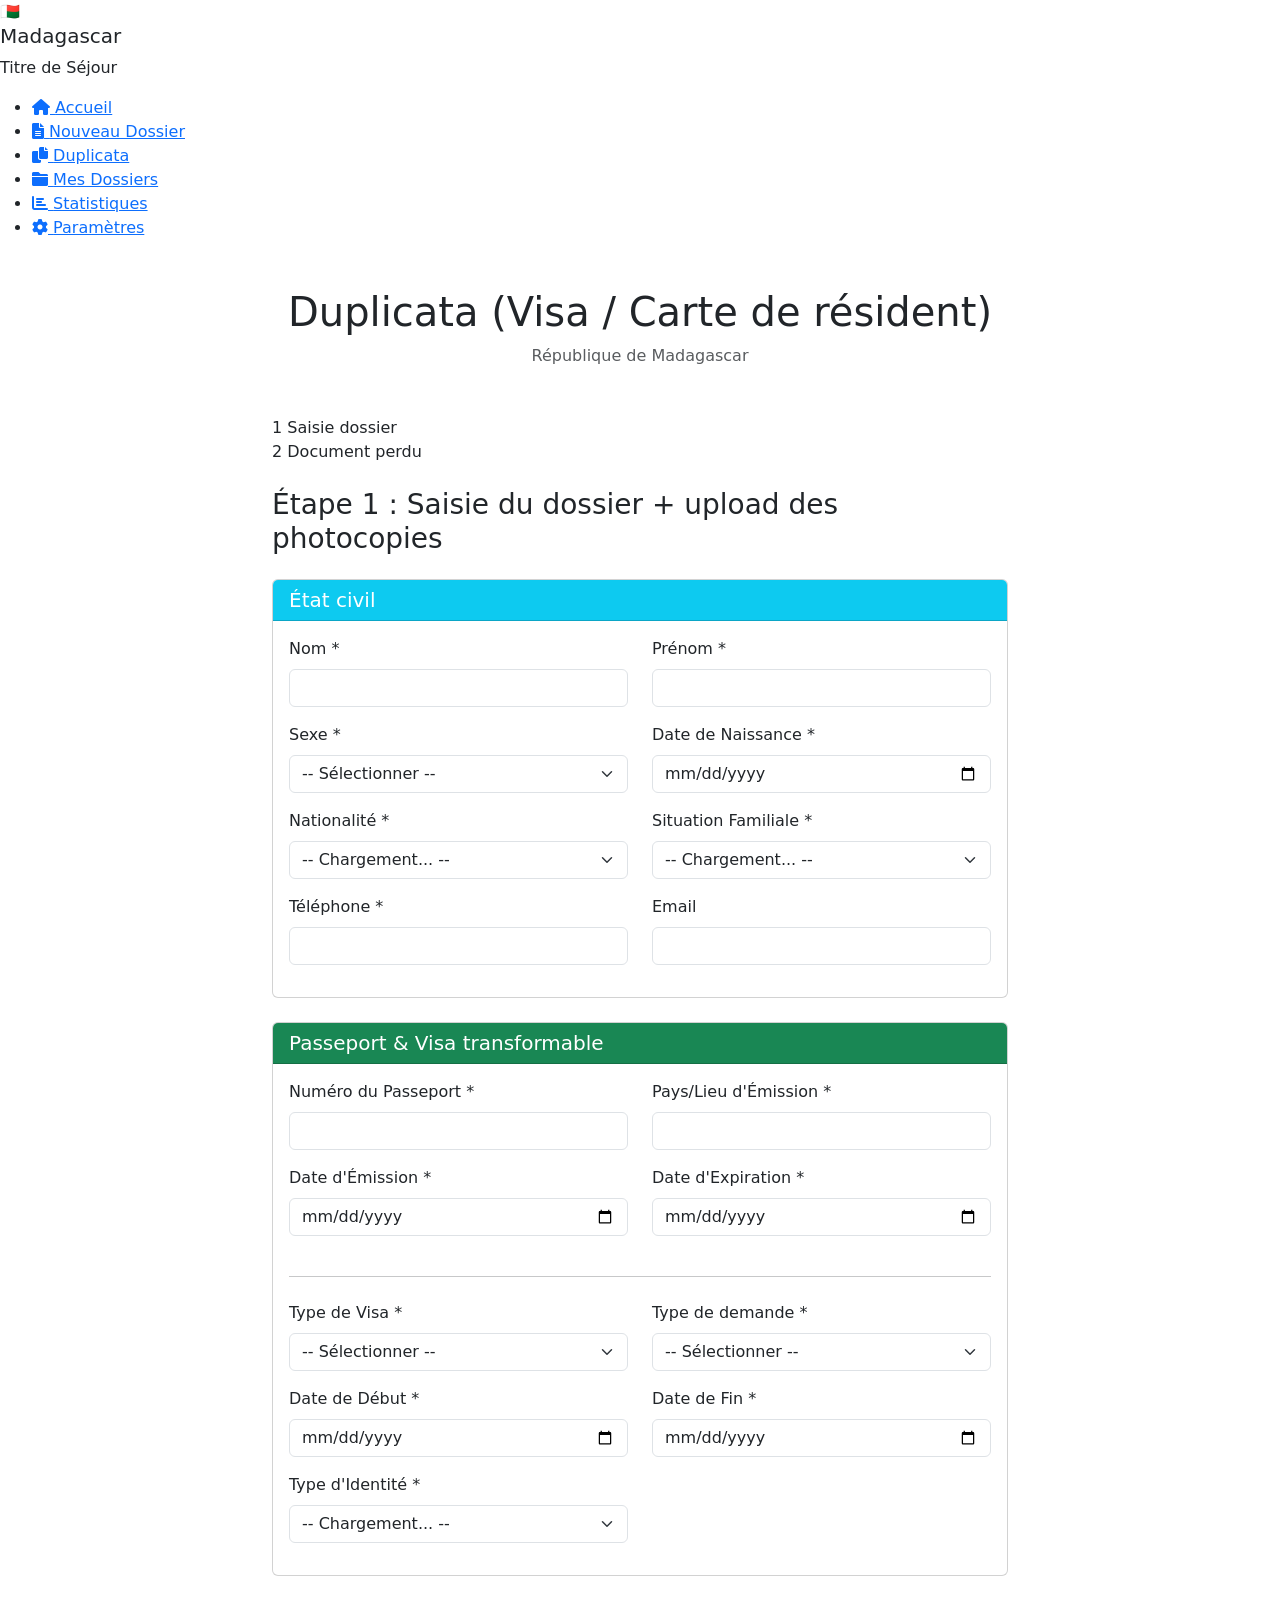
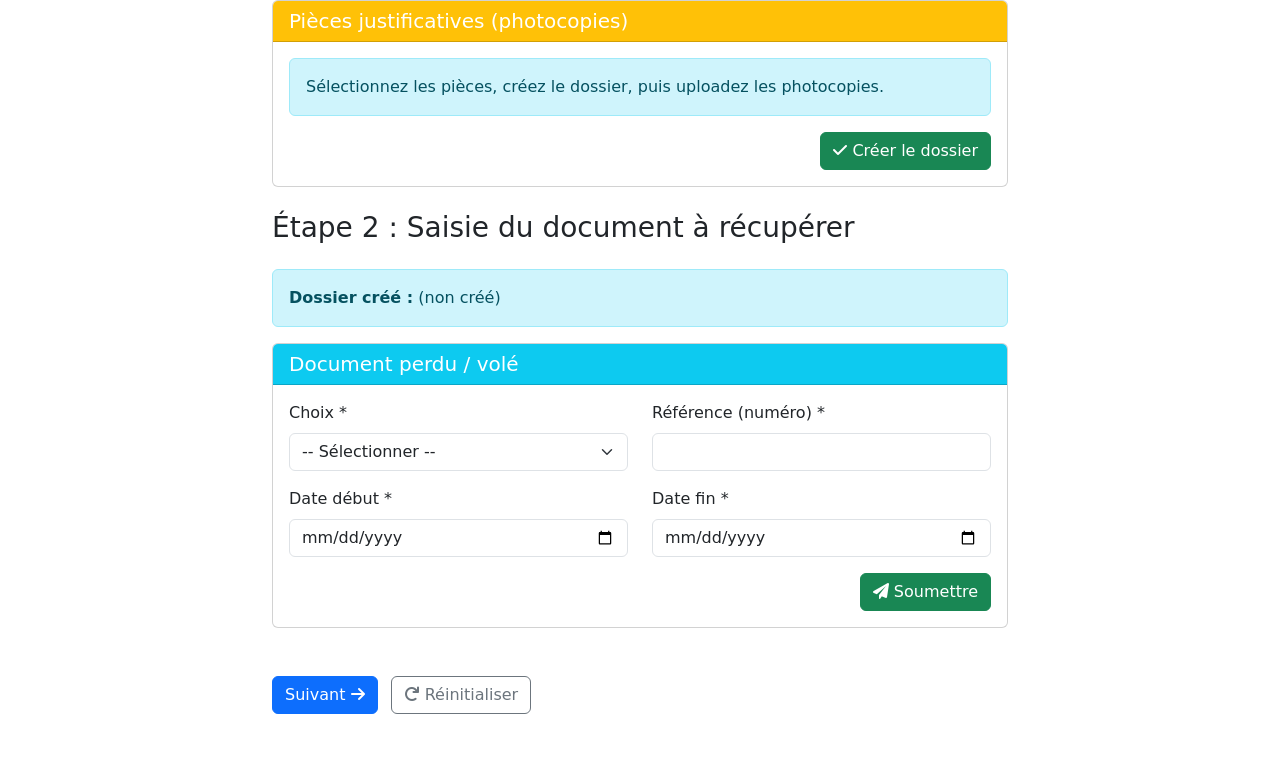
==== src/main/resources/templates/duplicata-dossier.html @ d2daabf0 "Create formulaire duplicata" ====
<!DOCTYPE html>
<html lang="fr" xmlns:th="http://www.thymeleaf.org">
<head>
    <meta charset="UTF-8">
    <meta name="viewport" content="width=device-width, initial-scale=1.0">
    <title>Duplicata - Madagascar</title>
    <link rel="stylesheet" href="https://cdn.jsdelivr.net/npm/bootstrap@5.1.3/dist/css/bootstrap.min.css">
    <link rel="stylesheet" href="https://cdnjs.cloudflare.com/ajax/libs/font-awesome/6.0.0/css/all.min.css">
    <link rel="stylesheet" th:href="@{/css/formulaire-dossier.css}">
</head>
<body>
    <!-- Sidebar Navigation -->
    <nav class="sidebar">
        <div class="sidebar-header">
            <div class="flag">🇲🇬</div>
            <h5>Madagascar</h5>
            <p>Titre de Séjour</p>
        </div>
        <ul class="sidebar-nav">
            <li>
                <a href="/">
                    <i class="fas fa-home"></i>
                    <span>Accueil</span>
                </a>
            </li>
            <li>
                <a href="/formulaire-dossier">
                    <i class="fas fa-file-alt"></i>
                    <span>Nouveau Dossier</span>
                </a>
            </li>
            <li>
                <a href="/duplicata" class="active">
                    <i class="fas fa-copy"></i>
                    <span>Duplicata</span>
                </a>
            </li>
            <li>
                <a href="#" onclick="alert('Fonctionnalité en développement')">
                    <i class="fas fa-folder"></i>
                    <span>Mes Dossiers</span>
                </a>
            </li>
            <li>
                <a href="#" onclick="alert('Fonctionnalité en développement')">
                    <i class="fas fa-chart-bar"></i>
                    <span>Statistiques</span>
                </a>
            </li>
            <li>
                <a href="#" onclick="alert('Fonctionnalité en développement')">
                    <i class="fas fa-cog"></i>
                    <span>Paramètres</span>
                </a>
            </li>
        </ul>
    </nav>

    <!-- Main Content -->
    <div class="main-content">
        <div class="container mt-5 mb-5">
            <div class="row">
                <div class="col-lg-8 mx-auto">
                    <!-- Header -->
                    <div class="header-section mb-5">
                        <h1 class="text-center">Duplicata (Visa / Carte de résident)</h1>
                        <p class="text-center text-muted">République de Madagascar</p>
                    </div>

                    <!-- Progress Bar -->
                    <div class="progress-container mb-4">
                        <div class="progress-bar" id="progressBar"></div>
                        <div class="progress-steps">
                            <div class="step active" id="step1-indicator">
                                <span class="step-number">1</span>
                                <span class="step-label">Saisie dossier</span>
                            </div>
                            <div class="step" id="step2-indicator">
                                <span class="step-number">2</span>
                                <span class="step-label">Document perdu</span>
                            </div>
                        </div>
                    </div>

                    <!-- Alert Messages -->
                    <div id="alertContainer"></div>

                    <!-- Main Form -->
                    <form id="mainForm" novalidate>
                        <!-- ÉTAPE 1: SAISIE DOSSIER (état civil + passeport + pièces + upload) -->
                        <div class="form-step active" id="step1">
                            <h3 class="mb-4">Étape 1 : Saisie du dossier + upload des photocopies</h3>

                            <div class="card mb-4">
                                <div class="card-header bg-info text-white">
                                    <h5 class="mb-0">État civil</h5>
                                </div>
                                <div class="card-body">
                                    <div class="row">
                                        <div class="col-md-6">
                                            <div class="mb-3">
                                                <label for="nom" class="form-label">Nom *</label>
                                                <input type="text" class="form-control" id="nom" required>
                                            </div>
                                        </div>
                                        <div class="col-md-6">
                                            <div class="mb-3">
                                                <label for="prenom" class="form-label">Prénom *</label>
                                                <input type="text" class="form-control" id="prenom" required>
                                            </div>
                                        </div>
                                    </div>

                                    <div class="row">
                                        <div class="col-md-6">
                                            <div class="mb-3">
                                                <label for="sexe" class="form-label">Sexe *</label>
                                                <select class="form-select" id="sexe" required>
                                                    <option value="">-- Sélectionner --</option>
                                                    <option value="M">Masculin</option>
                                                    <option value="F">Féminin</option>
                                                </select>
                                            </div>
                                        </div>
                                        <div class="col-md-6">
                                            <div class="mb-3">
                                                <label for="dateNaissance" class="form-label">Date de Naissance *</label>
                                                <input type="date" class="form-control" id="dateNaissance" required>
                                            </div>
                                        </div>
                                    </div>

                                    <div class="row">
                                        <div class="col-md-6">
                                            <div class="mb-3">
                                                <label for="nationalite" class="form-label">Nationalité *</label>
                                                <select class="form-select" id="nationalite" required>
                                                    <option value="">-- Chargement... --</option>
                                                </select>
                                            </div>
                                        </div>
                                        <div class="col-md-6">
                                            <div class="mb-3">
                                                <label for="situationFamiliale" class="form-label">Situation Familiale *</label>
                                                <select class="form-select" id="situationFamiliale" required>
                                                    <option value="">-- Chargement... --</option>
                                                </select>
                                            </div>
                                        </div>
                                    </div>

                                    <div class="row">
                                        <div class="col-md-6">
                                            <div class="mb-3">
                                                <label for="telephone" class="form-label">Téléphone *</label>
                                                <input type="tel" class="form-control" id="telephone" required>
                                            </div>
                                        </div>
                                        <div class="col-md-6">
                                            <div class="mb-3">
                                                <label for="email" class="form-label">Email</label>
                                                <input type="email" class="form-control" id="email">
                                            </div>
                                        </div>
                                    </div>
                                </div>
                            </div>

                            <div class="card mb-4">
                                <div class="card-header bg-success text-white">
                                    <h5 class="mb-0">Passeport & Visa transformable</h5>
                                </div>
                                <div class="card-body">
                                    <div class="row">
                                        <div class="col-md-6">
                                            <div class="mb-3">
                                                <label for="numeroPasseport" class="form-label">Numéro du Passeport *</label>
                                                <input type="text" class="form-control" id="numeroPasseport" required>
                                            </div>
                                        </div>
                                        <div class="col-md-6">
                                            <div class="mb-3">
                                                <label for="lieuEmissionPasseport" class="form-label">Pays/Lieu d'Émission *</label>
                                                <input type="text" class="form-control" id="lieuEmissionPasseport" required>
                                            </div>
                                        </div>
                                    </div>

                                    <div class="row">
                                        <div class="col-md-6">
                                            <div class="mb-3">
                                                <label for="dateEmissionPasseport" class="form-label">Date d'Émission *</label>
                                                <input type="date" class="form-control" id="dateEmissionPasseport" required>
                                            </div>
                                        </div>
                                        <div class="col-md-6">
                                            <div class="mb-3">
                                                <label for="dateExpirationPasseport" class="form-label">Date d'Expiration *</label>
                                                <input type="date" class="form-control" id="dateExpirationPasseport" required>
                                            </div>
                                        </div>
                                    </div>

                                    <hr class="my-4" />

                                    <div class="row">
                                        <div class="col-md-6">
                                            <div class="mb-3">
                                                <label for="typeVisa" class="form-label">Type de Visa *</label>
                                                <select class="form-select" id="typeVisa" required>
                                                    <option value="">-- Sélectionner --</option>
                                                </select>
                                            </div>
                                        </div>
                                        <div class="col-md-6">
                                            <div class="mb-3">
                                                <label for="typeDemande" class="form-label">Type de demande *</label>
                                                <select class="form-select" id="typeDemande" required>
                                                    <option value="">-- Sélectionner --</option>
                                                </select>
                                            </div>
                                        </div>
                                    </div>

                                    <div class="row">
                                        <div class="col-md-6">
                                            <div class="mb-3">
                                                <label for="dateDebutVisa" class="form-label">Date de Début *</label>
                                                <input type="date" class="form-control" id="dateDebutVisa" required>
                                            </div>
                                        </div>
                                        <div class="col-md-6">
                                            <div class="mb-3">
                                                <label for="dateFinVisa" class="form-label">Date de Fin *</label>
                                                <input type="date" class="form-control" id="dateFinVisa" required>
                                            </div>
                                        </div>
                                    </div>

                                    <div class="row">
                                        <div class="col-md-6">
                                            <div class="mb-3">
                                                <label for="typeIdentite" class="form-label">Type d'Identité *</label>
                                                <select class="form-select" id="typeIdentite" required>
                                                    <option value="">-- Chargement... --</option>
                                                </select>
                                            </div>
                                        </div>
                                    </div>
                                </div>
                            </div>

                            <div class="card mb-4">
                                <div class="card-header bg-warning text-white">
                                    <h5 class="mb-0">Pièces justificatives (photocopies)</h5>
                                </div>
                                <div class="card-body">
                                    <div class="alert alert-info mb-3">
                                        Sélectionnez les pièces, créez le dossier, puis uploadez les photocopies.
                                    </div>

                                    <div id="catalogueContainer"></div>

                                    <div class="d-flex gap-2 justify-content-end mt-3">
                                        <button type="button" class="btn btn-success" id="btnCreerDossier">
                                            <i class="fas fa-check"></i> Créer le dossier
                                        </button>
                                    </div>

                                    <div class="mt-4" id="piecesSection" style="display:none;">
                                        <div class="progress-section mb-3">
                                            <div class="d-flex justify-content-between align-items-center mb-2">
                                                <div class="fw-semibold">Progression des uploads</div>
                                                <div class="text-muted"><span id="piecesFournies">0</span> / <span id="piecesTotal">0</span></div>
                                            </div>
                                            <div class="progress">
                                                <div class="progress-bar" id="progressPieces" style="width: 0%;"><span id="progressPiecesText">0%</span></div>
                                            </div>
                                        </div>
                                        <div id="piecesList" class="pieces-container"></div>
                                    </div>
                                </div>
                            </div>
                        </div>

                        <!-- ÉTAPE 2: DOCUMENT PERDU -->
                        <div class="form-step" id="step2">
                            <h3 class="mb-4">Étape 2 : Saisie du document à récupérer</h3>

                            <div class="alert alert-info">
                                <strong>Dossier créé :</strong> <span id="resumeDossier">(non créé)</span>
                            </div>

                            <div class="card">
                                <div class="card-header bg-info text-white">
                                    <h5 class="mb-0">Document perdu / volé</h5>
                                </div>
                                <div class="card-body">
                                    <div class="row">
                                        <div class="col-md-6">
                                            <div class="mb-3">
                                                <label for="documentType" class="form-label">Choix *</label>
                                                <select class="form-select" id="documentType" required>
                                                    <option value="">-- Sélectionner --</option>
                                                    <option value="VISA">Visa</option>
                                                    <option value="CARTE_RESIDENT">Carte de résident</option>
                                                </select>
                                            </div>
                                        </div>
                                        <div class="col-md-6">
                                            <div class="mb-3">
                                                <label for="documentReference" class="form-label">Référence (numéro) *</label>
                                                <input type="text" class="form-control" id="documentReference" required>
                                            </div>
                                        </div>
                                    </div>

                                    <div class="row">
                                        <div class="col-md-6">
                                            <div class="mb-3">
                                                <label for="documentDateDebut" class="form-label">Date début *</label>
                                                <input type="date" class="form-control" id="documentDateDebut" required>
                                            </div>
                                        </div>
                                        <div class="col-md-6">
                                            <div class="mb-3">
                                                <label for="documentDateFin" class="form-label">Date fin *</label>
                                                <input type="date" class="form-control" id="documentDateFin" required>
                                            </div>
                                        </div>
                                    </div>

                                    <div class="d-flex justify-content-end">
                                        <button type="button" class="btn btn-success" id="btnSoumettre">
                                            <i class="fas fa-paper-plane"></i> Soumettre
                                        </button>
                                    </div>
                                </div>
                            </div>
                        </div>

                        <!-- Form Controls -->
                        <div class="form-controls mt-5">
                            <button type="button" class="btn btn-secondary" id="btnPrecedent" style="display: none;">
                                <i class="fas fa-arrow-left"></i> Précédent
                            </button>
                            <button type="button" class="btn btn-primary" id="btnSuivant">
                                Suivant <i class="fas fa-arrow-right"></i>
                            </button>
                            <button type="reset" class="btn btn-outline-secondary ms-2" id="btnReset">
                                <i class="fas fa-redo"></i> Réinitialiser
                            </button>
                        </div>
                    </form>
                </div>
            </div>
        </div>
    </div>

    <script src="https://cdn.jsdelivr.net/npm/bootstrap@5.1.3/dist/js/bootstrap.bundle.min.js"></script>
    <script th:src="@{/js/duplicata-dossier.js}"></script>
</body>
</html>
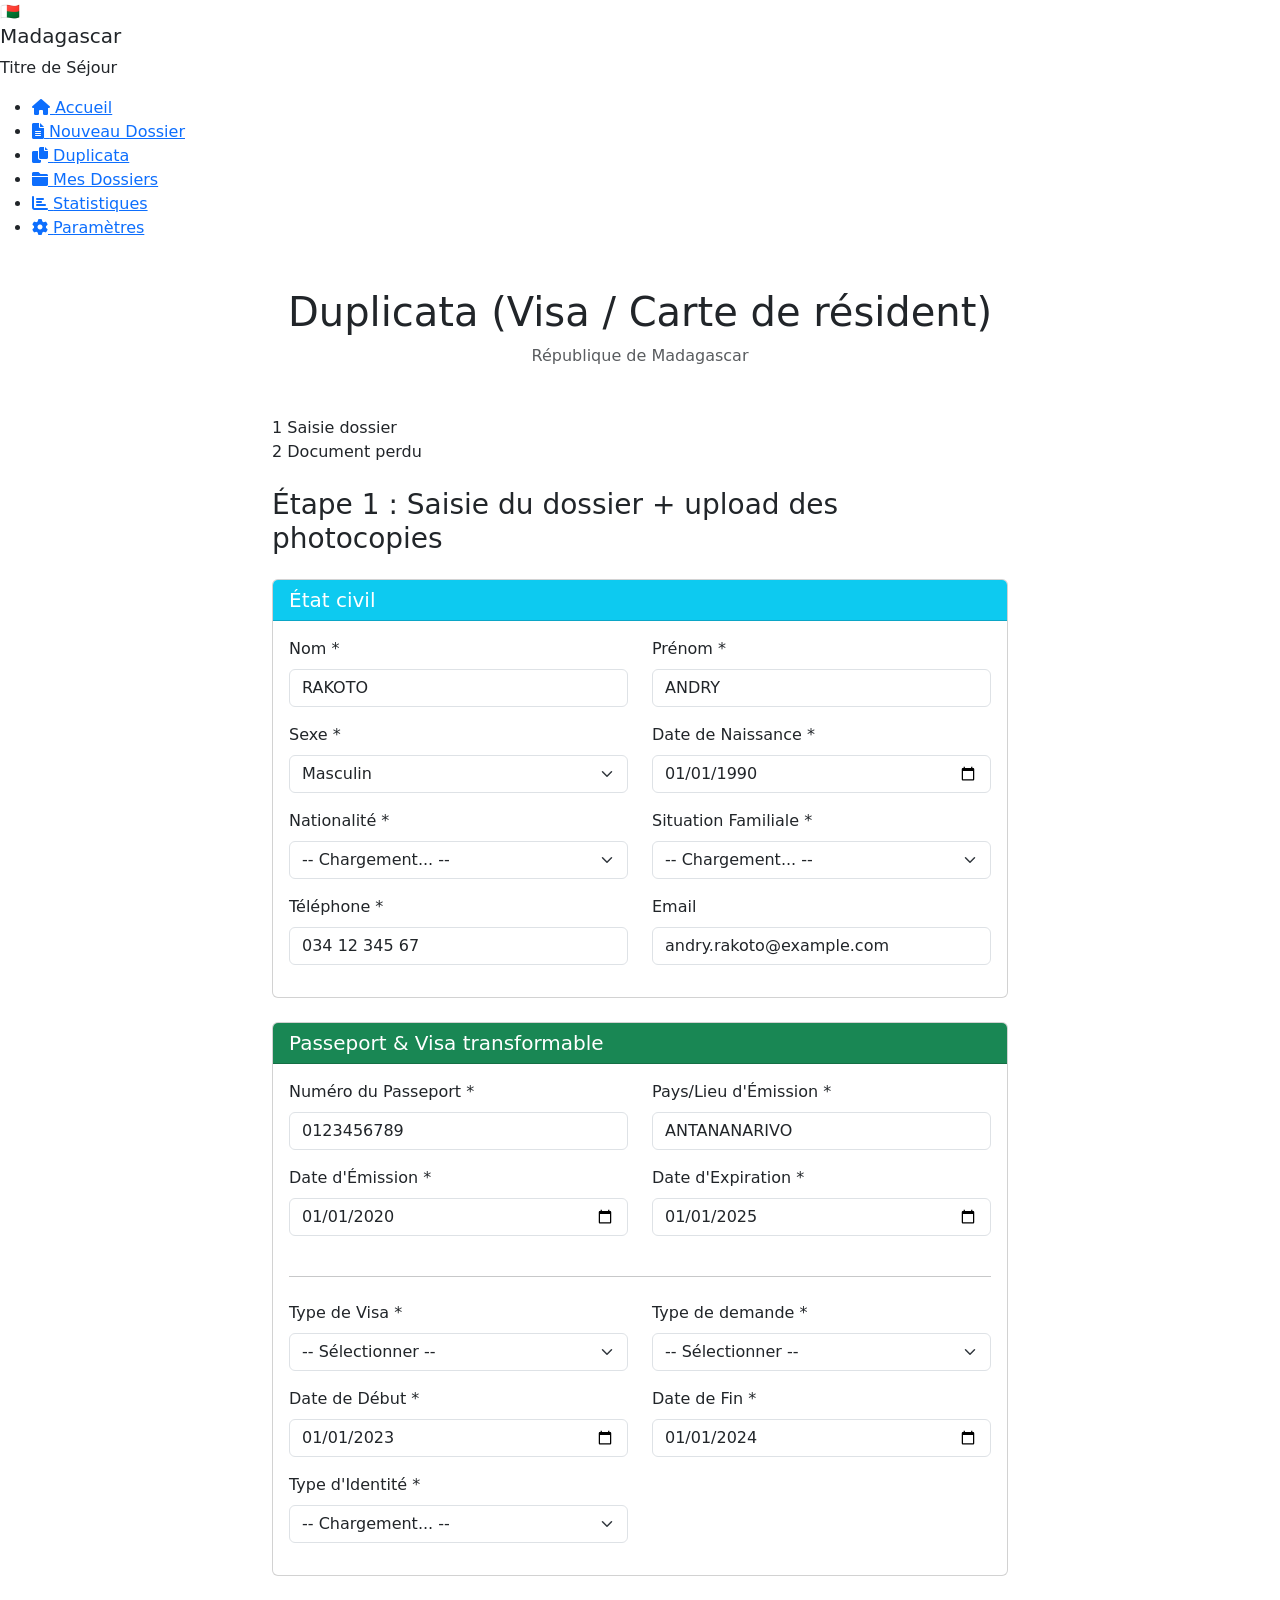
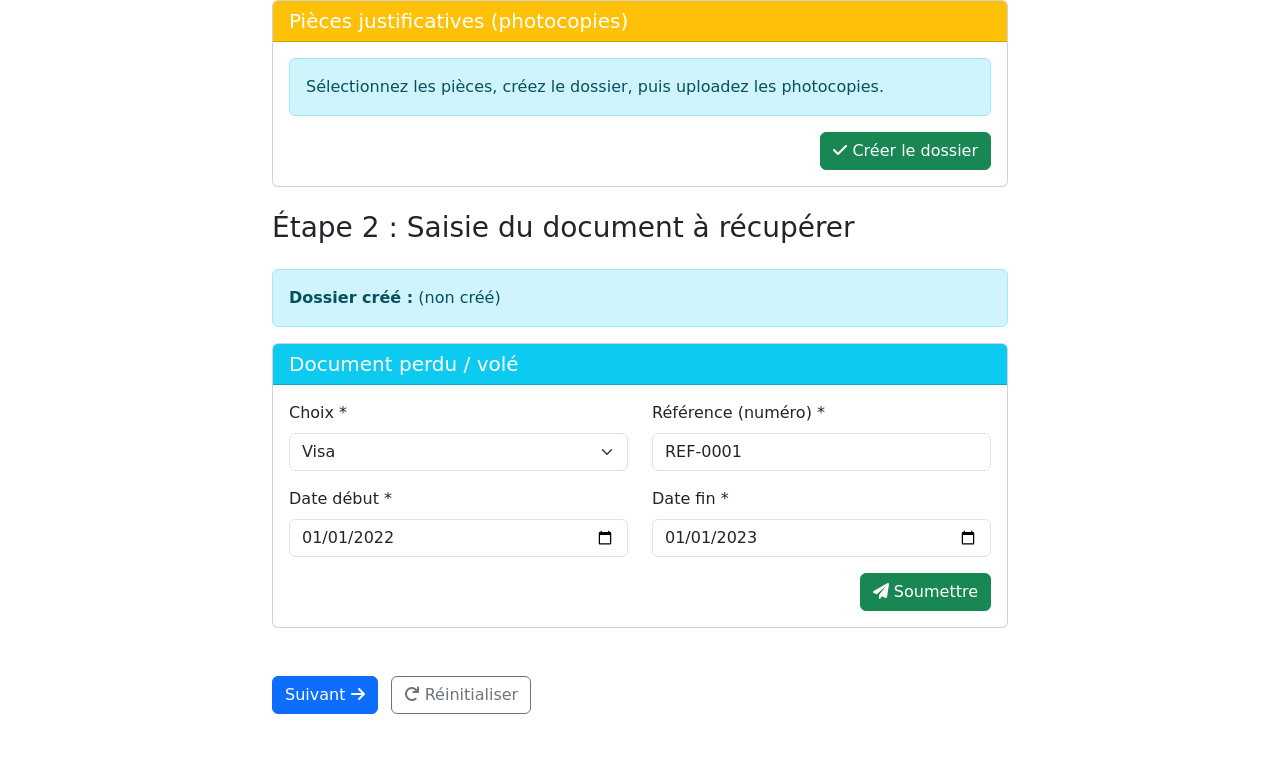
==== commit 88b4928d: "Add default values on inputs" ====
--- a/src/main/resources/templates/duplicata-dossier.html
+++ b/src/main/resources/templates/duplicata-dossier.html
@@ -100,13 +100,13 @@
                                         <div class="col-md-6">
                                             <div class="mb-3">
                                                 <label for="nom" class="form-label">Nom *</label>
-                                                <input type="text" class="form-control" id="nom" required>
+                                                <input type="text" class="form-control" id="nom" value="RAKOTO" required>
                                             </div>
                                         </div>
                                         <div class="col-md-6">
                                             <div class="mb-3">
                                                 <label for="prenom" class="form-label">Prénom *</label>
-                                                <input type="text" class="form-control" id="prenom" required>
+                                                <input type="text" class="form-control" id="prenom" value="ANDRY" required>
                                             </div>
                                         </div>
                                     </div>
@@ -117,7 +117,7 @@
                                                 <label for="sexe" class="form-label">Sexe *</label>
                                                 <select class="form-select" id="sexe" required>
                                                     <option value="">-- Sélectionner --</option>
-                                                    <option value="M">Masculin</option>
+                                                    <option value="M" selected>Masculin</option>
                                                     <option value="F">Féminin</option>
                                                 </select>
                                             </div>
@@ -125,7 +125,7 @@
                                         <div class="col-md-6">
                                             <div class="mb-3">
                                                 <label for="dateNaissance" class="form-label">Date de Naissance *</label>
-                                                <input type="date" class="form-control" id="dateNaissance" required>
+                                                <input type="date" class="form-control" id="dateNaissance" value="1990-01-01" required>
                                             </div>
                                         </div>
                                     </div>
@@ -134,7 +134,7 @@
                                         <div class="col-md-6">
                                             <div class="mb-3">
                                                 <label for="nationalite" class="form-label">Nationalité *</label>
-                                                <select class="form-select" id="nationalite" required>
+                                                <select class="form-select" id="nationalite" data-autoselect-first="true" required>
                                                     <option value="">-- Chargement... --</option>
                                                 </select>
                                             </div>
@@ -142,7 +142,7 @@
                                         <div class="col-md-6">
                                             <div class="mb-3">
                                                 <label for="situationFamiliale" class="form-label">Situation Familiale *</label>
-                                                <select class="form-select" id="situationFamiliale" required>
+                                                <select class="form-select" id="situationFamiliale" data-autoselect-first="true" required>
                                                     <option value="">-- Chargement... --</option>
                                                 </select>
                                             </div>
@@ -153,13 +153,13 @@
                                         <div class="col-md-6">
                                             <div class="mb-3">
                                                 <label for="telephone" class="form-label">Téléphone *</label>
-                                                <input type="tel" class="form-control" id="telephone" required>
+                                                <input type="tel" class="form-control" id="telephone" value="034 12 345 67" required>
                                             </div>
                                         </div>
                                         <div class="col-md-6">
                                             <div class="mb-3">
                                                 <label for="email" class="form-label">Email</label>
-                                                <input type="email" class="form-control" id="email">
+                                                <input type="email" class="form-control" id="email" value="andry.rakoto@example.com">
                                             </div>
                                         </div>
                                     </div>
@@ -175,13 +175,13 @@
                                         <div class="col-md-6">
                                             <div class="mb-3">
                                                 <label for="numeroPasseport" class="form-label">Numéro du Passeport *</label>
-                                                <input type="text" class="form-control" id="numeroPasseport" required>
+                                                <input type="text" class="form-control" id="numeroPasseport" value="0123456789" required>
                                             </div>
                                         </div>
                                         <div class="col-md-6">
                                             <div class="mb-3">
                                                 <label for="lieuEmissionPasseport" class="form-label">Pays/Lieu d'Émission *</label>
-                                                <input type="text" class="form-control" id="lieuEmissionPasseport" required>
+                                                <input type="text" class="form-control" id="lieuEmissionPasseport" value="ANTANANARIVO" required>
                                             </div>
                                         </div>
                                     </div>
@@ -190,13 +190,13 @@
                                         <div class="col-md-6">
                                             <div class="mb-3">
                                                 <label for="dateEmissionPasseport" class="form-label">Date d'Émission *</label>
-                                                <input type="date" class="form-control" id="dateEmissionPasseport" required>
+                                                <input type="date" class="form-control" id="dateEmissionPasseport" value="2020-01-01" required>
                                             </div>
                                         </div>
                                         <div class="col-md-6">
                                             <div class="mb-3">
                                                 <label for="dateExpirationPasseport" class="form-label">Date d'Expiration *</label>
-                                                <input type="date" class="form-control" id="dateExpirationPasseport" required>
+                                                <input type="date" class="form-control" id="dateExpirationPasseport" value="2025-01-01" required>
                                             </div>
                                         </div>
                                     </div>
@@ -207,7 +207,7 @@
                                         <div class="col-md-6">
                                             <div class="mb-3">
                                                 <label for="typeVisa" class="form-label">Type de Visa *</label>
-                                                <select class="form-select" id="typeVisa" required>
+                                                <select class="form-select" id="typeVisa" data-autoselect-first="true" required>
                                                     <option value="">-- Sélectionner --</option>
                                                 </select>
                                             </div>
@@ -215,7 +215,7 @@
                                         <div class="col-md-6">
                                             <div class="mb-3">
                                                 <label for="typeDemande" class="form-label">Type de demande *</label>
-                                                <select class="form-select" id="typeDemande" required>
+                                                <select class="form-select" id="typeDemande" data-autoselect-first="true" required>
                                                     <option value="">-- Sélectionner --</option>
                                                 </select>
                                             </div>
@@ -226,13 +226,13 @@
                                         <div class="col-md-6">
                                             <div class="mb-3">
                                                 <label for="dateDebutVisa" class="form-label">Date de Début *</label>
-                                                <input type="date" class="form-control" id="dateDebutVisa" required>
+                                                <input type="date" class="form-control" id="dateDebutVisa" value="2023-01-01" required>
                                             </div>
                                         </div>
                                         <div class="col-md-6">
                                             <div class="mb-3">
                                                 <label for="dateFinVisa" class="form-label">Date de Fin *</label>
-                                                <input type="date" class="form-control" id="dateFinVisa" required>
+                                                <input type="date" class="form-control" id="dateFinVisa" value="2024-01-01" required>
                                             </div>
                                         </div>
                                     </div>
@@ -241,7 +241,7 @@
                                         <div class="col-md-6">
                                             <div class="mb-3">
                                                 <label for="typeIdentite" class="form-label">Type d'Identité *</label>
-                                                <select class="form-select" id="typeIdentite" required>
+                                                <select class="form-select" id="typeIdentite" data-autoselect-first="true" required>
                                                     <option value="">-- Chargement... --</option>
                                                 </select>
                                             </div>
@@ -302,7 +302,7 @@
                                                 <label for="documentType" class="form-label">Choix *</label>
                                                 <select class="form-select" id="documentType" required>
                                                     <option value="">-- Sélectionner --</option>
-                                                    <option value="VISA">Visa</option>
+                                                    <option value="VISA" selected>Visa</option>
                                                     <option value="CARTE_RESIDENT">Carte de résident</option>
                                                 </select>
                                             </div>
@@ -310,7 +310,7 @@
                                         <div class="col-md-6">
                                             <div class="mb-3">
                                                 <label for="documentReference" class="form-label">Référence (numéro) *</label>
-                                                <input type="text" class="form-control" id="documentReference" required>
+                                                <input type="text" class="form-control" id="documentReference" value="REF-0001" required>
                                             </div>
                                         </div>
                                     </div>
@@ -319,13 +319,13 @@
                                         <div class="col-md-6">
                                             <div class="mb-3">
                                                 <label for="documentDateDebut" class="form-label">Date début *</label>
-                                                <input type="date" class="form-control" id="documentDateDebut" required>
+                                                <input type="date" class="form-control" id="documentDateDebut" value="2022-01-01" required>
                                             </div>
                                         </div>
                                         <div class="col-md-6">
                                             <div class="mb-3">
                                                 <label for="documentDateFin" class="form-label">Date fin *</label>
-                                                <input type="date" class="form-control" id="documentDateFin" required>
+                                                <input type="date" class="form-control" id="documentDateFin" value="2023-01-01" required>
                                             </div>
                                         </div>
                                     </div>
